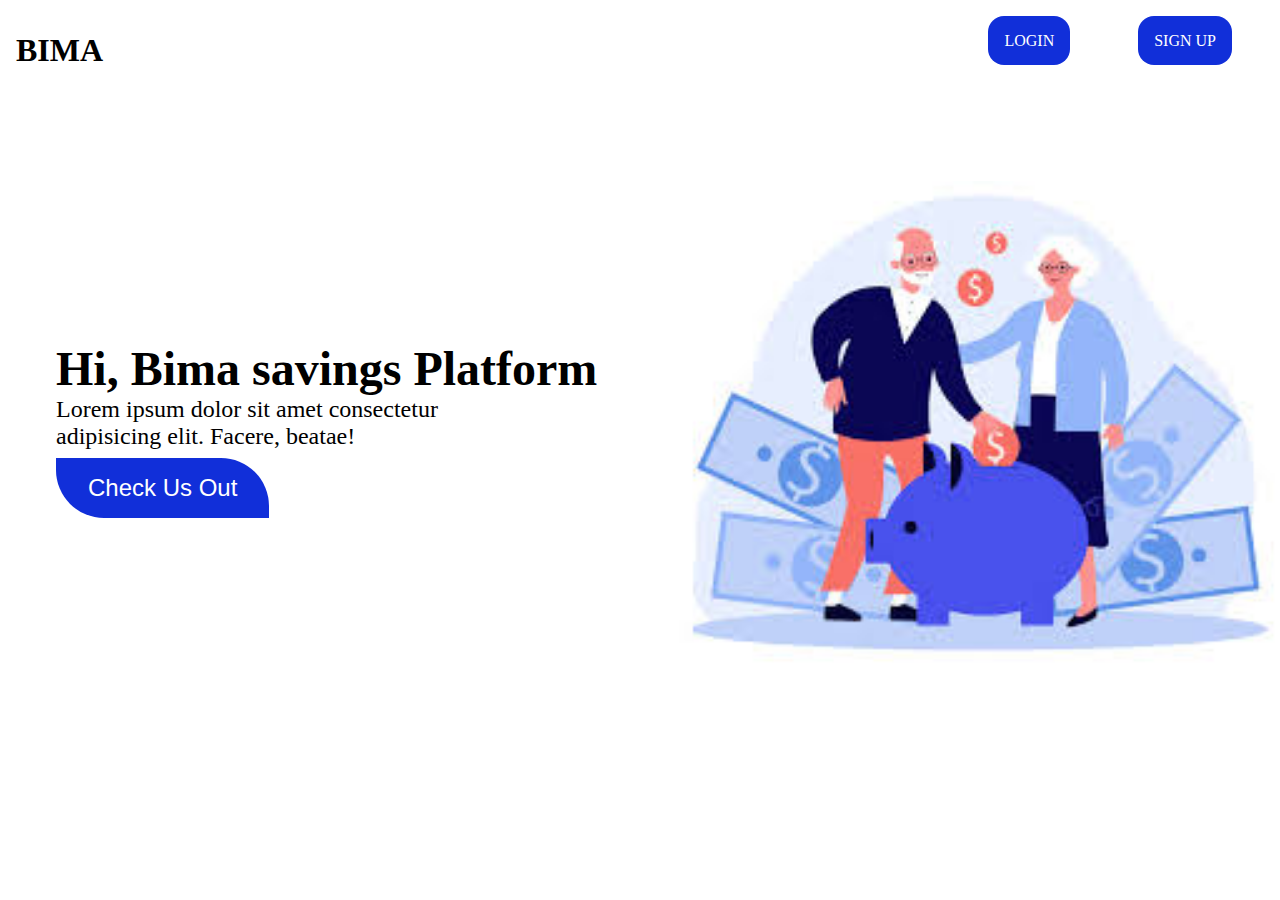
==== index.html @ 28d532fe "first commit" ====
<!DOCTYPE html>
<html lang="en">
<head>
    <meta charset="UTF-8">
    <meta http-equiv="X-UA-Compatible" content="IE=edge">
    <meta name="viewport" content="width=device-width, initial-scale=1.0">
    <link rel="stylesheet" href="sc.css">
    <title>Bima</title>
</head>
<body>
    <header>
        <h1 class="logo">BIMA</h1>
        <div class="btn">
          <a href="login.html"><span>LOGIN</span></a>
            <a href="signup.html"><span>SIGN UP</span></a>
        </div>
    </header>

    <section class="main">
        <div class="text">
            <h1>Hi, Bima savings Platform</h1>
            <p>Lorem ipsum dolor sit amet consectetur <br> adipisicing elit. Facere, beatae!</p>
            <a href="signup.html"><button>Check Us Out</button></a>
        </div>
        <div class="imgH">
            <img src="./side-index.jpg" alt="">
        </div>
    </section>
    <script src="sc.js"></script>
</body>
</html>
---- sc.css ----
*{
    margin: 0;
    padding: o;
    box-sizing: border-box;
    scroll-behavior: smooth;
    text-decoration: none;
}

header{
    display: flex;
    justify-content: space-between;
    margin: 3rem 3rem;
}
header span{
    border-radius: 1rem ;
}
.main{
    display: flex;
    align-content: center;
    text-align: left;
    margin: 5rem 6rem;
    padding: 2rem 10rem;
    margin-left: 0;
    padding-left: 0;
}
.main img{
    width: 250%;
}
.text{
    margin: 7rem 1.5rem;
    padding: 3rem 2rem;
}
.text h1{
    font-size: 3rem;
}
.text p{
    font-size: 1.5rem;
}
.btns{
    text-align: center;
}
.box{
    
    margin: 2rem 5rem;
}
/* .err-msg, .form-msg-err{
    color: red;
    
} */
.form--hidden{
    display: none;
}
form{
    width: 30%;
}
.dep, .cal, .auto{
    display: none;
    
}
.container{
    margin: 5rem .2rem;
    padding: 4rem .2rem;
    gap: 5rem;
    display: flex;
    align-items: center;
    justify-content: center;
    text-align: center;
}
img{
    width: 38%;
}
.form-input- {
    padding: 1rem 0;
    margin: .3rem 0;
    width: 100%;
}

input{
    padding: 1.5rem 0;
    width: 80%;
    border: none;
    border-radius: .2rem;
    border-bottom: 1px solid;
    transition: linear .6s;
}
input:focus{
    outline: none;
    padding-left: .5rem;
}
input::placeholder{
    padding-left: .5rem ;
}
button{
    border: none;
    padding: 1rem 2rem;
    justify-content: center;
    font-size: 1.5rem;
    background-color: #112fd9;
    color: white;
    border-top-right-radius: 3rem;
    border-bottom-left-radius: 3rem ;
    transition: linear .8s;
    margin: .5rem 0;
}
 button:hover{
    background-color: #c0e4fc;
    color: #112fd9;
    border-top-left-radius: 10rem;
    border-bottom-right-radius: 10rem ;
    font-weight: bold;
 }
 .cup{
     border: 1px solid #112fd9 ;
     border-top-right-radius: 5rem;
    border-bottom-left-radius: 5rem ;
    margin: 5rem 3rem;
 }
 .dep span, .cal span, .auto span{
     background-color: red;
     color: white;
     cursor: pointer;
 }
 .acct{
     margin: 2rem 1.5rem;
     text-align: center;
     align-items: center;
     justify-content: center;
     position: sticky;
     top: 0;
     background-color: #112fd9;
text-align: center;
color: white;
border-radius: .5rem;
padding: 20px;
width: fit-content;
animation: beam 2.6s infinite ease-in-out;
 }
 @keyframes beam {
     0%{
         transform: scale(.95);
     }
    
     50%{
         transform: scale(.85);
     }
     
     100%{
         transform: scale(.95);
     }
 }
 .beamer{
animation: beam 2.6s infinite ease-in-out;
    margin: 2rem 0rem;
    position: sticky;
    top: 0;
    background-color: #c0e4fc;
    width: 20%;
    padding: .2px 0;
    border-radius: 3rem;
 }
 
 
 header{
     margin: 2rem 1rem;
 }
 .intro {
     text-align: center;
     margin: 4rem 1rem;
     margin-top: 0;
 }

 
 span{
     background-color: #112fd9;
     padding: 1rem 1rem;
     color: white;
     margin: 2rem ;
     cursor: pointer;
 }
 span:hover{
     background-color: #c0e4fc;
     color: #112fd9;
     font-size: 1.5rem;
     font-weight: 500;
     border-radius: 1rem;
    transition: ease-in-out .4s;
    box-shadow:5px 5px 5px 6px #112fd9;
 }

 @media only screen and (max-width:1179px) and (min-width:320px) {
    header{
        justify-content: center;
        gap: 7rem;
    } 
    header span{
        font-size: .6rem;
    }
    .main{
        flex-direction: column  ;
        justify-content: center;
        margin: 5rem 0;
        padding: 0;
    }
    .main img{
        width: 86%;
    }
    .text{
        width: 100%;
        margin: 3rem 0;
        text-align: center;
        padding: 0;
    }
    .text h1{
        font-size: 1rem;
        text-align: center;
    }
    
    .text p{
        font-size: 1rem;
    }
    .btns{
         margin: .1rem 2rem;
         display: flex;
         flex-direction: column;
     }
     span{
         margin: 1rem 0;
     }
     .wee{
         margin: 5rem 0;
     }
     h1{
         font-size: 22px;
     }
     .box{
         margin: 1rem 1rem;
     }
     .beamer{
        width: 57%;
     }
     .container{
         display: flex;
         flex-direction: column;
         margin: 1rem 0;
         padding: 0;
     }
     .cup{
         margin: 1rem 1rem;
     }
     form{
         width: 60%;
     }
     button{
         font-size: 1rem;
         padding: .5rem 1rem;
     }
     
 }
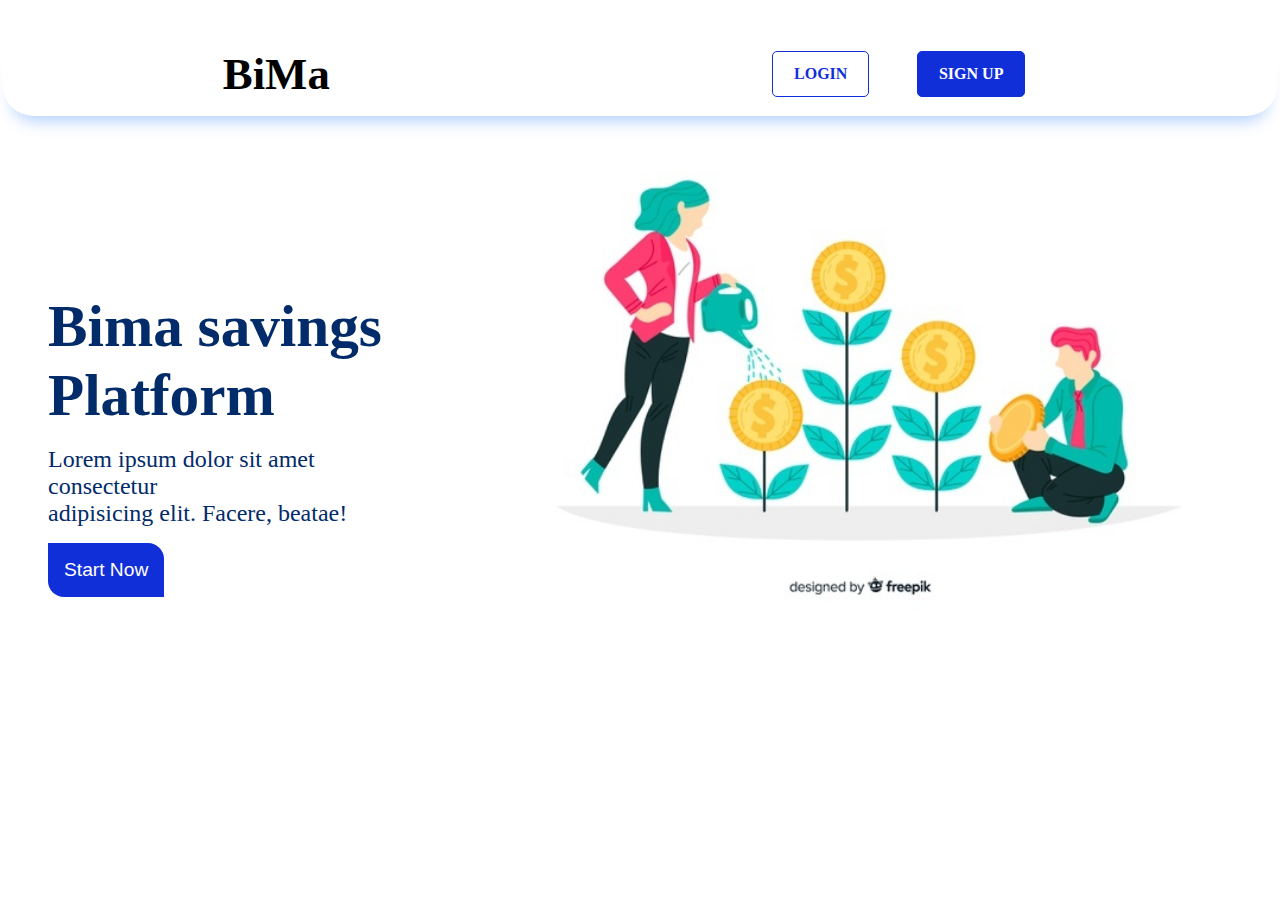
==== commit a94a5826: "tushing" ====
--- a/index.html
+++ b/index.html
@@ -5,26 +5,25 @@
     <meta http-equiv="X-UA-Compatible" content="IE=edge">
     <meta name="viewport" content="width=device-width, initial-scale=1.0">
     <link rel="stylesheet" href="sc.css">
+    <link rel="stylesheet" href="sc2.css">
     <title>Bima</title>
 </head>
 <body>
     <header>
-        <h1 class="logo">BIMA</h1>
-        <div class="btn">
-          <a href="login.html"><span>LOGIN</span></a>
-            <a href="signup.html"><span>SIGN UP</span></a>
-        </div>
+        <h1 class="logo">BiMa</h1>
+         <div class="nav-btns">
+            <a href="login.html">LOGIN</a>
+            <a href="signup.html">SIGN UP</a>
+         </div>
     </header>
 
     <section class="main">
         <div class="text">
-            <h1>Hi, Bima savings Platform</h1>
+            <h1> Bima savings Platform</h1>
             <p>Lorem ipsum dolor sit amet consectetur <br> adipisicing elit. Facere, beatae!</p>
-            <a href="signup.html"><button>Check Us Out</button></a>
+            <a href="signup.html"><button class="btns">Start Now</button></a>
         </div>
-        <div class="imgH">
-            <img src="./side-index.jpg" alt="">
-        </div>
+        <img src="./saving-money-concept-background.jpg" alt=""  class="r-img">
     </section>
     <script src="sc.js"></script>
 </body>
--- a/sc.css
+++ b/sc.css
@@ -7,37 +7,35 @@
 }
 
 header{
+    padding: 1rem;
     display: flex;
-    justify-content: space-between;
-    margin: 3rem 3rem;
+    justify-content: space-around;
+    margin: 2rem .1rem;
+    box-shadow: 0 15px 16px -10px rgb(0 103 245 / 30%);
+    border-radius: 2rem;
+    position: sticky;
+    top: 0;
 }
 header span{
     border-radius: 1rem ;
 }
-.main{
-    display: flex;
-    align-content: center;
-    text-align: left;
-    margin: 5rem 6rem;
-    padding: 2rem 10rem;
-    margin-left: 0;
-    padding-left: 0;
-}
-.main img{
-    width: 250%;
-}
-.text{
-    margin: 7rem 1.5rem;
-    padding: 3rem 2rem;
-}
+
+
 .text h1{
     font-size: 3rem;
 }
 .text p{
     font-size: 1.5rem;
 }
+.r-img{
+    margin-top: -10rem;
+}
+
 .btns{
+    margin-top: 1rem;
     text-align: center;
+    display: flex;
+    gap: .5rem;
 }
 .box{
     
@@ -57,7 +55,7 @@
     display: none;
     
 }
-.container{
+.container, .containe, .contain{
     margin: 5rem .2rem;
     padding: 4rem .2rem;
     gap: 5rem;
@@ -121,19 +119,22 @@
      cursor: pointer;
  }
  .acct{
+     display: flex;
+     justify-content: center;
      margin: 2rem 1.5rem;
-     text-align: center;
+     /* text-align: center;
      align-items: center;
-     justify-content: center;
-     position: sticky;
-     top: 0;
-     background-color: #112fd9;
-text-align: center;
+     justify-content: center; */
+     /* position: sticky;
+     top: 0; */
+     background-color: #fa164c;
+     box-shadow: 1px 12px 24px rgb(2 43 105 / 5%);
+/* text-align: center; */
 color: white;
 border-radius: .5rem;
 padding: 20px;
-width: fit-content;
-animation: beam 2.6s infinite ease-in-out;
+/* width: fit-content; */
+/* animation: beam 2.6s infinite ease-in-out; */
  }
  @keyframes beam {
      0%{
@@ -141,28 +142,25 @@
      }
     
      50%{
-         transform: scale(.85);
+         transform: scale(1);
      }
      
      100%{
          transform: scale(.95);
      }
  }
- .beamer{
-animation: beam 2.6s infinite ease-in-out;
-    margin: 2rem 0rem;
+ /* .beamer{ */
+/* animation: beam 2.6s infinite ease-in-out; */
+    /* margin: 2rem 0rem;
     position: sticky;
     top: 0;
     background-color: #c0e4fc;
-    width: 20%;
     padding: .2px 0;
-    border-radius: 3rem;
- }
- 
- 
- header{
-     margin: 2rem 1rem;
- }
+    border-radius: 3rem; */
+ /* } */
+ 
+ 
+ 
  .intro {
      text-align: center;
      margin: 4rem 1rem;
@@ -170,56 +168,73 @@
  }
 
  
- span{
+ span a{
      background-color: #112fd9;
      padding: 1rem 1rem;
      color: white;
-     margin: 2rem ;
      cursor: pointer;
+    transition: ease-in-out 1s;
+
  }
  span:hover{
-     background-color: #c0e4fc;
-     color: #112fd9;
-     font-size: 1.5rem;
+     font-size: 1rem;
      font-weight: 500;
      border-radius: 1rem;
-    transition: ease-in-out .4s;
-    box-shadow:5px 5px 5px 6px #112fd9;
+    transition: ease-in-out 1s;
+    box-shadow: 1px 12px 24px rgb(2 43 105 / 5%);
+ }
+ .imgH img{
+    width: auto;
  }
 
  @media only screen and (max-width:1179px) and (min-width:320px) {
     header{
-        justify-content: center;
-        gap: 7rem;
-    } 
-    header span{
-        font-size: .6rem;
+        padding: 1rem !important;
+        margin: 1rem !important;
+    }
+    .nav-btns{
+        gap: 1rem !important;
+        margin: .2rem .5rem !important;
+    }
+    .nav-btns a{
+        padding: .1rem .5rem !important;
+    }
+    .logo{
+        font-size: 1.7rem !important;
     }
     .main{
         flex-direction: column  ;
         justify-content: center;
-        margin: 5rem 0;
+        margin: 1rem 1rem !important;
         padding: 0;
-    }
-    .main img{
-        width: 86%;
-    }
+        gap: 0 !important;
+    }
+    img{
+       display: none;
+   }
+   .r-img{
+       display: block;
+       margin-top: 0;
+   }
     .text{
         width: 100%;
         margin: 3rem 0;
         text-align: center;
         padding: 0;
     }
+    .info{
+        color:red !important;
+    }
     .text h1{
-        font-size: 1rem;
+        font-size: 2rem !important;
         text-align: center;
     }
     
     .text p{
-        font-size: 1rem;
+        font-size: 1.2rem !important;
     }
     .btns{
-         margin: .1rem 2rem;
+         margin: .9rem 2rem;
          display: flex;
          flex-direction: column;
      }
@@ -235,15 +250,26 @@
      .box{
          margin: 1rem 1rem;
      }
-     .beamer{
-        width: 57%;
-     }
+     
      .container{
          display: flex;
          flex-direction: column;
          margin: 1rem 0;
          padding: 0;
      }
+     .containe, .contain{
+         display: flex;
+         flex-direction: column;
+         margin: 1rem .7rem;
+         padding: 1rem 0;
+         margin-top: 6.5rem;
+         border-radius: 2rem;
+    box-shadow: 5px 12px 60px rgb(0 103 245 / 30%);
+     }
+     .contain{
+         margin-top: 0;
+     }
+     
      .cup{
          margin: 1rem 1rem;
      }
@@ -254,5 +280,15 @@
          font-size: 1rem;
          padding: .5rem 1rem;
      }
-     
+     .btn{
+        display: flex;
+        justify-content: space-between;
+        gap: 10px;
+     }
+     .btn span{
+         padding: 8px 8px;
+     }
+     .btn span:hover{
+         box-shadow: none;
+     }
  }--- a/sc2.css
+++ b/sc2.css
@@ -0,0 +1,72 @@
+.nav-btns{
+    display: flex;
+    gap: 3rem;
+    margin: .2rem 2rem;
+}
+.nav-btns a{
+    font-size: 1rem;
+    padding:.8rem 1.3rem;
+    border: 1px solid #112fd9;
+    border-radius: 5px;
+    font-weight: 600 ;
+    color: #112fd9;
+    transition: ease-in-out 1s;
+
+}
+.nav-btns a:nth-child(2){
+    background-color: #112fd9;
+    color: white;
+}
+.nav-btns a:hover{
+    box-shadow: 0 15px 16px -10px rgb(0 103 245 / 30%);
+    font-size: 1.1rem;
+    transition: ease-in-out 1s;
+    background-color: #112fd9;
+    color: white;
+}
+
+.logo{
+    font-size: 2.8rem;
+}
+.main{
+    display: flex;
+    justify-content: space-between;
+    margin: 10rem 3rem;
+    gap: 5rem;
+}
+.text{
+    text-align: left;
+}
+.text h1{
+    font-size: 3.7rem;
+    margin: 1rem 0;
+    color: #022b69;
+
+}
+.text p{
+    font-size: 1.5rem;
+    margin: 1rem 0;
+    color: #022b69;
+}
+.btns{
+    border: none;
+    padding: 1rem 1rem;
+    justify-content: center;
+    font-size: 1.2rem;
+    background-color: #112fd9;
+    color: white;
+    border-top-right-radius: 1rem;
+    border-bottom-left-radius: 1rem ;
+    transition: linear .8s;
+    margin: .5rem 0;
+}
+ .btns:hover{
+    background-color: #c0e4fc;
+    color: #112fd9;
+    border-top-left-radius: 2rem;
+    border-bottom-right-radius: 2rem ;
+    font-weight: bold;
+ }
+ img {
+    width: 100% !important;
+}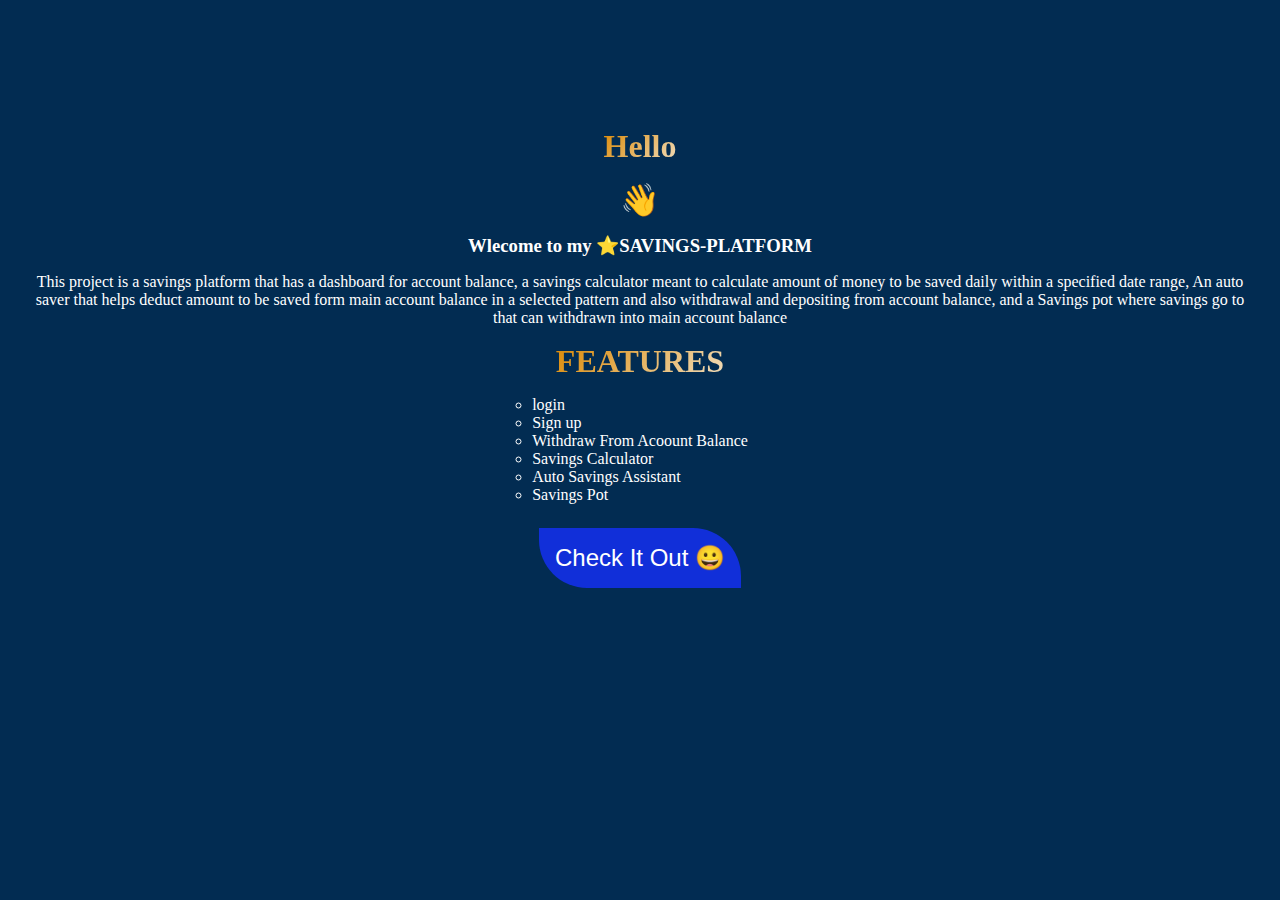
==== commit a0963505: "working" ====
--- a/index.html
+++ b/index.html
@@ -9,22 +9,27 @@
     <title>Bima</title>
 </head>
 <body>
-    <header>
-        <h1 class="logo">BiMa</h1>
-         <div class="nav-btns">
-            <a href="login.html">LOGIN</a>
-            <a href="signup.html">SIGN UP</a>
-         </div>
-    </header>
+   <div class="message">
+       <h1>Hello</h1> <div class="wave">👋</div>
+       <h3>Wlecome to my ⭐SAVINGS-PLATFORM</h3>
+       <p>This project is a savings platform that has a dashboard for account balance, a savings calculator
 
-    <section class="main">
-        <div class="text">
-            <h1> Bima savings Platform</h1>
-            <p>Lorem ipsum dolor sit amet consectetur <br> adipisicing elit. Facere, beatae!</p>
-            <a href="signup.html"><button class="btns">Start Now</button></a>
-        </div>
-        <img src="./saving-money-concept-background.jpg" alt=""  class="r-img">
-    </section>
+        meant to calculate amount of money to be saved daily within a specified date range,
+        
+        An auto saver that helps deduct amount to be saved form main account balance in
+        
+        a selected pattern and also withdrawal and depositing from account balance, and a Savings pot where savings go to that can withdrawn into main account balance</p>
+        <h1>FEATURES</h1>
+        <ul>
+            <li>login</li>
+            <li>Sign up</li>
+            <li>Withdraw From Acoount Balance</li>
+            <li>Savings Calculator</li>
+            <li>Auto Savings Assistant</li>
+            <li>Savings Pot</li>
+        </ul>
+        <button class="index"><a href="signup.html">Check it out 😀</a></button>
+   </div>
     <script src="sc.js"></script>
 </body>
 </html>--- a/sc.css
+++ b/sc.css
@@ -5,56 +5,84 @@
     scroll-behavior: smooth;
     text-decoration: none;
 }
-
-header{
+body{
+    background-color:#022c52;
+}
+
+.message{
+    display: flex;
+    justify-content: center;
+    flex-direction: column;
+    align-items: center;
+    text-align: center;
+    color: white;
+    gap: 1rem;
+    padding: 5rem 1rem;
+    margin: 3rem 1rem;
+}
+.message h1{
+    font-size: 2rem;
+    background: linear-gradient(
+        -45deg,#e8097c,#04b4c4,#f8fafc,#db8904);
+        background-clip: text;
+            -webkit-background-clip: text;
+            -webkit-text-fill-color: transparent;
+            background-size: 400% 400%;
+            -webkit-animation: gradient 3s ease infinite;
+            -moz-animation: gradient 3s ease infinite;
+            animation: gradient 3s ease infinite;
+        
+        }
+        @keyframes gradient {
+            0% {
+                background-position: 0 50%;
+            }
+            50% {
+                background-position: 100% 50%;
+            }
+            50% {
+                background-position: 100% 50%;
+            }
+        }
+
+        .wave{
+            animation: tangerine 3s ease-out infinite normal;
+            font-size: 2rem;
+    }
+    @keyframes tangerine{
+        0%{
+            transform: scale(0.9);
+        }
+        25%{
+            transform: scale(1.2);
+        }
+        100%{
+            transform: scale(0.9);
+        }
+    }
+    
+.index{
+    text-transform: capitalize;
     padding: 1rem;
-    display: flex;
-    justify-content: space-around;
-    margin: 2rem .1rem;
-    box-shadow: 0 15px 16px -10px rgb(0 103 245 / 30%);
-    border-radius: 2rem;
-    position: sticky;
-    top: 0;
-}
-header span{
-    border-radius: 1rem ;
-}
-
-
-.text h1{
-    font-size: 3rem;
-}
-.text p{
-    font-size: 1.5rem;
-}
-.r-img{
-    margin-top: -10rem;
-}
-
-.btns{
-    margin-top: 1rem;
-    text-align: center;
-    display: flex;
-    gap: .5rem;
+}
+.index a{
+    text-decoration: none;
+    color: white;
 }
 .box{
     
     margin: 2rem 5rem;
 }
-/* .err-msg, .form-msg-err{
-    color: red;
-    
-} */
+
 .form--hidden{
     display: none;
 }
 form{
-    width: 30%;
-}
-.dep, .cal, .auto{
-    display: none;
-    
-}
+    display: flex;
+    flex-direction: column;
+    gap: 1rem;
+}
+
 .container, .containe, .contain{
     margin: 5rem .2rem;
     padding: 4rem .2rem;
@@ -64,26 +92,35 @@
     justify-content: center;
     text-align: center;
 }
-img{
-    width: 38%;
-}
+
 .form-input- {
     padding: 1rem 0;
     margin: .3rem 0;
     width: 100%;
 }
-
+h1{
+    color: white;
+}
+ul li{
+    text-align: left;
+    list-style-type: circle !important;
+}
 input{
-    padding: 1.5rem 0;
-    width: 80%;
+    caret-color: white;
+    padding: 1.5rem;
     border: none;
     border-radius: .2rem;
-    border-bottom: 1px solid;
+    border-bottom: 1px solid white;
     transition: linear .6s;
+    background-color: transparent
+}
+.form-links a{
+    color: white;
 }
 input:focus{
     outline: none;
     padding-left: .5rem;
+    color: white;
 }
 input::placeholder{
     padding-left: .5rem ;
@@ -101,8 +138,7 @@
     margin: .5rem 0;
 }
  button:hover{
-    background-color: #c0e4fc;
-    color: #112fd9;
+    
     border-top-left-radius: 10rem;
     border-bottom-right-radius: 10rem ;
     font-weight: bold;
@@ -113,52 +149,19 @@
     border-bottom-left-radius: 5rem ;
     margin: 5rem 3rem;
  }
- .dep span, .cal span, .auto span{
-     background-color: red;
-     color: white;
-     cursor: pointer;
- }
+ 
  .acct{
      display: flex;
      justify-content: center;
      margin: 2rem 1.5rem;
-     /* text-align: center;
-     align-items: center;
-     justify-content: center; */
-     /* position: sticky;
-     top: 0; */
+    
      background-color: #fa164c;
      box-shadow: 1px 12px 24px rgb(2 43 105 / 5%);
-/* text-align: center; */
+
 color: white;
 border-radius: .5rem;
 padding: 20px;
-/* width: fit-content; */
-/* animation: beam 2.6s infinite ease-in-out; */
- }
- @keyframes beam {
-     0%{
-         transform: scale(.95);
-     }
-    
-     50%{
-         transform: scale(1);
-     }
-     
-     100%{
-         transform: scale(.95);
-     }
- }
- /* .beamer{ */
-/* animation: beam 2.6s infinite ease-in-out; */
-    /* margin: 2rem 0rem;
-    position: sticky;
-    top: 0;
-    background-color: #c0e4fc;
-    padding: .2px 0;
-    border-radius: 3rem; */
- /* } */
- 
+ }
  
  
  .intro {
@@ -183,64 +186,10 @@
     transition: ease-in-out 1s;
     box-shadow: 1px 12px 24px rgb(2 43 105 / 5%);
  }
- .imgH img{
-    width: auto;
- }
-
+ 
  @media only screen and (max-width:1179px) and (min-width:320px) {
-    header{
-        padding: 1rem !important;
-        margin: 1rem !important;
-    }
-    .nav-btns{
-        gap: 1rem !important;
-        margin: .2rem .5rem !important;
-    }
-    .nav-btns a{
-        padding: .1rem .5rem !important;
-    }
-    .logo{
-        font-size: 1.7rem !important;
-    }
-    .main{
-        flex-direction: column  ;
-        justify-content: center;
-        margin: 1rem 1rem !important;
-        padding: 0;
-        gap: 0 !important;
-    }
-    img{
-       display: none;
-   }
-   .r-img{
-       display: block;
-       margin-top: 0;
-   }
-    .text{
-        width: 100%;
-        margin: 3rem 0;
-        text-align: center;
-        padding: 0;
-    }
-    .info{
-        color:red !important;
-    }
-    .text h1{
-        font-size: 2rem !important;
-        text-align: center;
-    }
-    
-    .text p{
-        font-size: 1.2rem !important;
-    }
-    .btns{
-         margin: .9rem 2rem;
-         display: flex;
-         flex-direction: column;
-     }
-     span{
-         margin: 1rem 0;
-     }
+   
+    
      .wee{
          margin: 5rem 0;
      }
--- a/sc2.css
+++ b/sc2.css
@@ -1,72 +1,124 @@
-.nav-btns{
+    *{
+        margin: 0;
+        padding: 0;
+        box-sizing: border-box;
+        text-decoration: none;
+        list-style-type: none;
+    }
+   body{
+       background-color:#022c52;
+   }
+    .head{
+        padding: 3rem;
+         background-image: linear-gradient(to right top, #051937, #004d7a, #008793, #00bf72, #a8eb12);
+         color: white; 
+        border-bottom-right-radius: 3rem;
+        border-bottom-left-radius: 3rem;
+    box-shadow: 0 40px 60px rgb(0 0 0 / 50%);
+
+    }
+
+.logo{
+    font-size: 1.2rem;
+    margin: .5rem;
+    margin: 1rem;
+    text-align: center;
+}
+#acctBal{
+    text-align: center;
+    font-size: 2.5rem;
+}
+.grp{
+    margin: 3rem;
     display: flex;
-    gap: 3rem;
-    margin: .2rem 2rem;
+    justify-content: space-around;
 }
-.nav-btns a{
-    font-size: 1rem;
-    padding:.8rem 1.3rem;
-    border: 1px solid #112fd9;
-    border-radius: 5px;
-    font-weight: 600 ;
-    color: #112fd9;
-    transition: ease-in-out 1s;
-
+.grp a{
+    font-weight: 600;
+    color: white;
+    font-size: 1.2rem;
 }
-.nav-btns a:nth-child(2){
-    background-color: #112fd9;
-    color: white;
+ .grp label {
+    box-shadow: 0 10px 20px rgb(0 0 0 / 50%);
+    border: 1px solid white;
+     padding: 1rem;
+     border-radius: 2rem;
+     /* background-image: linear-gradient(to right top, #845EC2, #2C73D2,#0081CF, #0089BA, #008E9B); */
 }
-.nav-btns a:hover{
-    box-shadow: 0 15px 16px -10px rgb(0 103 245 / 30%);
-    font-size: 1.1rem;
-    transition: ease-in-out 1s;
-    background-color: #112fd9;
-    color: white;
+.depI{
+    color: green;
+    font-size: 1.5rem;
+}
+.depW{
+    font-size: 1.5rem;
+    color: rgb(189, 8, 8);
 }
 
-.logo{
-    font-size: 2.8rem;
+.cup{
+    cursor: pointer;
+    display: flex;
+    justify-content: center;
+    flex-direction: column;
+    gap: 1rem;
+    padding: 4rem;
+    position: absolute;
+    left: 25%;
+    top: 5%;
+    box-shadow: 0 40px 60px rgb(0 0 0 / 50%);
+    background-color: white;
+    border-radius: 10px;
+    animation: left 1s ease-in-out;
 }
-.main{
+@keyframes left {
+    0%{
+        transform: scaleX(0);
+    }
+    100%{
+        transform: scaleX(100%);
+    }
+}
+.deposit, .withdraw, form, .my-3, .wee{
+    margin: .7rem;
     display: flex;
-    justify-content: space-between;
-    margin: 10rem 3rem;
-    gap: 5rem;
+    flex-direction: column;
+    gap: 1rem;
 }
-.text{
-    text-align: left;
+button{
+    padding: .5rem;
+    text-transform: uppercase;
 }
-.text h1{
-    font-size: 3.7rem;
-    margin: 1rem 0;
-    color: #022b69;
+input{
+    padding: .8rem;
+}
+span{
+    background-color: red;
+    color: white;
+    padding: .5rem;
+    margin: .5rem;
+    border-radius: 1rem;
+}
 
+ .dep, .cal, .auto{
+    display: none;
 }
-.text p{
-    font-size: 1.5rem;
-    margin: 1rem 0;
-    color: #022b69;
+
+.statement{
+    color: white;
+    margin: 2rem;
 }
-.btns{
-    border: none;
-    padding: 1rem 1rem;
-    justify-content: center;
-    font-size: 1.2rem;
-    background-color: #112fd9;
-    color: white;
-    border-top-right-radius: 1rem;
-    border-bottom-left-radius: 1rem ;
-    transition: linear .8s;
-    margin: .5rem 0;
+#state{
+    margin: 1rem;
 }
- .btns:hover{
-    background-color: #c0e4fc;
-    color: #112fd9;
-    border-top-left-radius: 2rem;
-    border-bottom-right-radius: 2rem ;
-    font-weight: bold;
- }
- img {
-    width: 100% !important;
+
+@media only screen and (max-width:1024px) and (min-width:280px)  {
+    .logo{
+        font-size: .5rem;
+    }
+    .grp{
+        flex-direction: column;
+        gap: 1.5rem;
+    }
+    .cup{
+        left: 1%;
+    }
 }